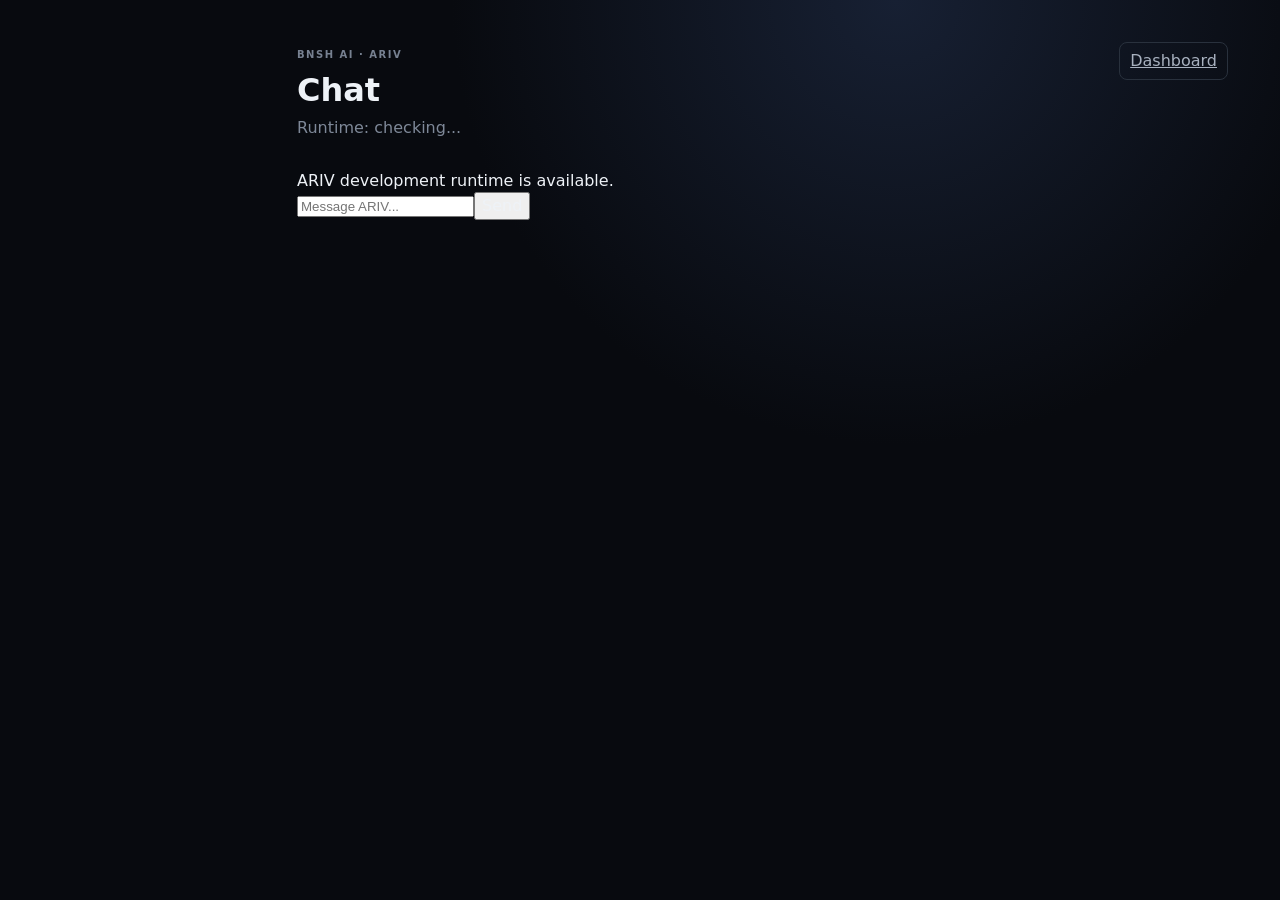
==== control-center/frontend/chat.html @ 42b71ac9 "feat: add ARIV runtime and local chat surface" ====
<!doctype html><html><head><meta charset="utf-8"><meta name="viewport" content="width=device-width,initial-scale=1"><title>ARIV Chat</title><link rel="stylesheet" href="styles.css"></head><body class="chat-page"><main class="chat-shell"><header><div><span class="eyebrow">BNSH AI · ARIV</span><h1>Chat</h1><p id="runtime">Runtime: checking...</p></div><a class="ghost" href="index.html">Dashboard</a></header><section id="messages" class="messages"><div class="message system">ARIV development runtime is available.</div></section><form id="chat"><input id="prompt" autocomplete="off" placeholder="Message ARIV..." required><button>Send</button></form></main><script>
const API="http://127.0.0.1:8790";let messages=[];
async function load(){let r=await fetch(API+"/api/runtime"),d=await r.json();if(!d.ready){await fetch(API+"/api/runtime/load",{method:"POST",headers:{"Content-Type":"application/json"},body:JSON.stringify({model_id:"ariv-3b"})});r=await fetch(API+"/api/runtime");d=await r.json()}document.getElementById("runtime").textContent=d.ready?"Runtime: "+d.model_id+" · "+d.provider:"Runtime: not loaded"}
function render(){document.getElementById("messages").innerHTML=messages.map(m=>"<div class=\"message "+m.role+"\">"+m.content.replace(/</g,"&lt;")+"</div>").join("")}
document.getElementById("chat").onsubmit=async e=>{e.preventDefault();let i=document.getElementById("prompt"),t=i.value.trim();if(!t)return;messages.push({role:"user",content:t});i.value="";render();let r=await fetch(API+"/api/chat",{method:"POST",headers:{"Content-Type":"application/json"},body:JSON.stringify({messages:messages})}),d=await r.json();messages.push(d.message||{role:"assistant",content:d.error||"Request failed"});render()};load();
</script></body></html>
---- control-center/frontend/styles.css ----
:root{font-family:Inter,ui-sans-serif,system-ui,-apple-system,sans-serif;color:#eef2f7;background:#080a0f;line-height:1.4}*{box-sizing:border-box}body{margin:0;display:flex;min-height:100vh;background:radial-gradient(circle at 70% 0%,#172033 0,#080a0f 35%)}button{font:inherit;color:inherit}.sidebar{width:245px;position:fixed;inset:0 auto 0 0;padding:24px 16px;border-right:1px solid #202632;background:#0b0e14e8;backdrop-filter:blur(18px);display:flex;flex-direction:column}.brand{display:flex;gap:11px;align-items:center;margin:4px 10px 32px}.brand small{display:block;color:#788292;font-size:11px}.mark{width:34px;height:34px;border:1px solid #657080;border-radius:10px;display:grid;place-items:center;font-weight:800}nav{display:grid;gap:4px}nav button,.settings{border:0;background:transparent;text-align:left;padding:11px 12px;border-radius:9px;color:#9099a8;cursor:pointer}.active,nav button:hover,.settings:hover{background:#171c25;color:#fff}.settings{margin-top:auto}main{margin-left:245px;width:calc(100% - 245px);padding:42px 52px;max-width:1500px}header{display:flex;justify-content:space-between;align-items:flex-start;margin-bottom:30px}.eyebrow{font-size:10px;letter-spacing:.15em;color:#778191;font-weight:800}h1{font-size:32px;margin:4px 0}header p{margin:0;color:#7e8898}.status{font-size:12px;color:#aeb7c5;border:1px solid #252d39;border-radius:999px;padding:8px 12px}.status span{display:inline-block;width:7px;height:7px;border-radius:50%;background:#6ee7b7;margin-right:7px}.hero{border:1px solid #252d39;border-radius:18px;padding:28px;display:flex;justify-content:space-between;background:linear-gradient(135deg,#121722,#0c0f15);margin-bottom:16px}.hero h2{font-size:30px;margin:8px 0}.hero p{color:#8993a3;max-width:600px}.pill{font-size:10px;letter-spacing:.14em;color:#aab4c2}.hero-model{min-width:180px;display:flex;flex-direction:column;align-items:center;justify-content:center}.orb{width:72px;height:72px;border-radius:22px;display:grid;place-items:center;font-size:30px;font-weight:800;border:1px solid #5d6776;background:#151a23;box-shadow:0 0 50px #2b3445}.hero-model small{color:#6f7887;margin-top:3px}.grid{display:grid;gap:12px}.metrics{grid-template-columns:repeat(4,1fr);margin-bottom:16px}.metrics article,.panel{border:1px solid #232a35;border-radius:14px;background:#0e1118}.metrics article{padding:18px}.metrics span,.metrics small{display:block;color:#737d8d;font-size:11px}.metrics strong{display:block;font-size:24px;margin:7px 0}.content-grid{display:grid;grid-template-columns:1.5fr 1fr;gap:16px}.panel{padding:20px}.panel-head{display:flex;justify-content:space-between;align-items:center;margin-bottom:16px}.panel h3{margin:4px 0;font-size:18px}.ghost{background:transparent;border:1px solid #29313d;border-radius:8px;padding:7px 10px;color:#a8b1bf;cursor:pointer}.model{display:flex;justify-content:space-between;align-items:center;padding:15px 0;border-top:1px solid #202631}.model:first-child{border-top:0}.model h4{margin:0 0 3px}.model p{margin:0;color:#737d8d;font-size:12px}.install{border:1px solid #657080;background:#151a22;border-radius:8px;padding:8px 12px;cursor:pointer}.install:hover{background:#202733}.activity>div{padding:14px 0;border-bottom:1px solid #202631;display:flex;justify-content:space-between}.activity span{color:#7b8594;font-size:12px}@media(max-width:900px){.sidebar{width:72px}.brand div,nav button{font-size:0}.brand{margin:4px auto 32px}.brand small{display:none}main{margin-left:72px;width:calc(100% - 72px);padding:28px}.content-grid,.metrics{grid-template-columns:1fr 1fr}}@media(max-width:600px){.hero{display:block}.metrics,.content-grid{grid-template-columns:1fr}main{padding:20px}.sidebar{display:none}main{margin:0;width:100%}}
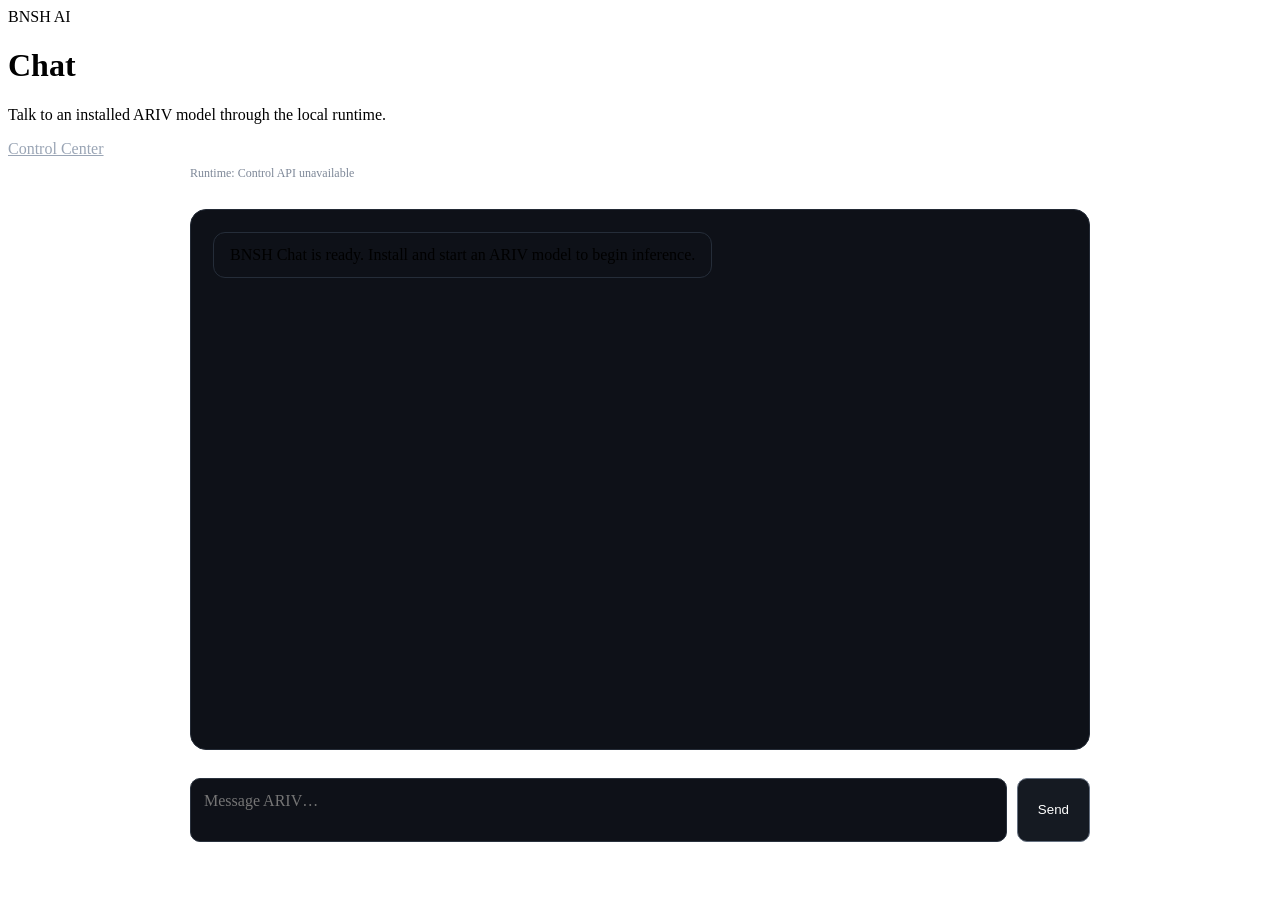
==== commit 441075f9: "feat: add model-agnostic ARIV runtime and chat foundation" ====
--- a/control-center/frontend/chat.html
+++ b/control-center/frontend/chat.html
@@ -1,6 +1,19 @@
-<!doctype html><html><head><meta charset="utf-8"><meta name="viewport" content="width=device-width,initial-scale=1"><title>ARIV Chat</title><link rel="stylesheet" href="styles.css"></head><body class="chat-page"><main class="chat-shell"><header><div><span class="eyebrow">BNSH AI · ARIV</span><h1>Chat</h1><p id="runtime">Runtime: checking...</p></div><a class="ghost" href="index.html">Dashboard</a></header><section id="messages" class="messages"><div class="message system">ARIV development runtime is available.</div></section><form id="chat"><input id="prompt" autocomplete="off" placeholder="Message ARIV..." required><button>Send</button></form></main><script>
-const API="http://127.0.0.1:8790";let messages=[];
-async function load(){let r=await fetch(API+"/api/runtime"),d=await r.json();if(!d.ready){await fetch(API+"/api/runtime/load",{method:"POST",headers:{"Content-Type":"application/json"},body:JSON.stringify({model_id:"ariv-3b"})});r=await fetch(API+"/api/runtime");d=await r.json()}document.getElementById("runtime").textContent=d.ready?"Runtime: "+d.model_id+" · "+d.provider:"Runtime: not loaded"}
-function render(){document.getElementById("messages").innerHTML=messages.map(m=>"<div class=\"message "+m.role+"\">"+m.content.replace(/</g,"&lt;")+"</div>").join("")}
-document.getElementById("chat").onsubmit=async e=>{e.preventDefault();let i=document.getElementById("prompt"),t=i.value.trim();if(!t)return;messages.push({role:"user",content:t});i.value="";render();let r=await fetch(API+"/api/chat",{method:"POST",headers:{"Content-Type":"application/json"},body:JSON.stringify({messages:messages})}),d=await r.json();messages.push(d.message||{role:"assistant",content:d.error||"Request failed"});render()};load();
-</script></body></html>+<!doctype html>
+<html lang="en">
+<head>
+<meta charset="utf-8"><meta name="viewport" content="width=device-width,initial-scale=1">
+<title>BNSH AI — Chat</title><link rel="stylesheet" href="styles.css">
+<style>
+.chat{max-width:900px;margin:0 auto}.messages{min-height:55vh;border:1px solid #232a35;border-radius:16px;padding:22px;background:#0e1118;display:flex;flex-direction:column;gap:16px}.msg{max-width:78%;padding:13px 16px;border-radius:12px}.user{align-self:flex-end;background:#1b222d}.assistant{align-self:flex-start;border:1px solid #252d39}.composer{display:flex;gap:10px;margin-top:12px}.composer textarea{flex:1;resize:none;background:#0e1118;border:1px solid #29313d;color:#fff;border-radius:10px;padding:13px;font:inherit}.composer button{border:1px solid #657080;background:#151a22;border-radius:10px;padding:0 20px;cursor:pointer}.notice{color:#7e8898;font-size:12px;margin:8px 0 18px}
+</style></head>
+<body><main>
+<header><div><span class="eyebrow">BNSH AI</span><h1>Chat</h1><p>Talk to an installed ARIV model through the local runtime.</p></div><a href="/" style="color:#9aa5b5">Control Center</a></header>
+<section class="chat"><div id="notice" class="notice">Runtime status: checking…</div><div id="messages" class="messages"><div class="msg assistant">BNSH Chat is ready. Install and start an ARIV model to begin inference.</div></div>
+<form id="form" class="composer"><textarea id="input" rows="2" placeholder="Message ARIV…"></textarea><button>Send</button></form></section>
+</main><script>
+const API="http://127.0.0.1:8790";
+const messages=document.getElementById("messages"),input=document.getElementById("input"),notice=document.getElementById("notice");
+async function status(){try{const r=await fetch(API+"/api/runtime");const s=await r.json();notice.textContent="Runtime: "+s.state+(s.model_id?" · "+s.model_id:"")+(s.backend?" · "+s.backend:"")}catch(e){notice.textContent="Runtime: Control API unavailable"}}
+document.getElementById("form").addEventListener("submit",async e=>{e.preventDefault();const text=input.value.trim();if(!text)return;const u=document.createElement("div");u.className="msg user";u.textContent=text;messages.appendChild(u);input.value="";const a=document.createElement("div");a.className="msg assistant";a.textContent="Thinking…";messages.appendChild(a);try{const r=await fetch(API+"/api/chat",{method:"POST",headers:{"Content-Type":"application/json"},body:JSON.stringify({message:text})});const d=await r.json();a.textContent=d.ok?d.response:(d.message||"Runtime is not ready.")}catch(_){a.textContent="Unable to reach the BNSH Control API."}messages.scrollTop=messages.scrollHeight});
+status();setInterval(status,3000);
+</script></body></html>
--- a/control-center/frontend/styles.css
+++ b/control-center/frontend/styles.css
@@ -1 +1 @@
-:root{font-family:Inter,ui-sans-serif,system-ui,-apple-system,sans-serif;color:#eef2f7;background:#080a0f;line-height:1.4}*{box-sizing:border-box}body{margin:0;display:flex;min-height:100vh;background:radial-gradient(circle at 70% 0%,#172033 0,#080a0f 35%)}button{font:inherit;color:inherit}.sidebar{width:245px;position:fixed;inset:0 auto 0 0;padding:24px 16px;border-right:1px solid #202632;background:#0b0e14e8;backdrop-filter:blur(18px);display:flex;flex-direction:column}.brand{display:flex;gap:11px;align-items:center;margin:4px 10px 32px}.brand small{display:block;color:#788292;font-size:11px}.mark{width:34px;height:34px;border:1px solid #657080;border-radius:10px;display:grid;place-items:center;font-weight:800}nav{display:grid;gap:4px}nav button,.settings{border:0;background:transparent;text-align:left;padding:11px 12px;border-radius:9px;color:#9099a8;cursor:pointer}.active,nav button:hover,.settings:hover{background:#171c25;color:#fff}.settings{margin-top:auto}main{margin-left:245px;width:calc(100% - 245px);padding:42px 52px;max-width:1500px}header{display:flex;justify-content:space-between;align-items:flex-start;margin-bottom:30px}.eyebrow{font-size:10px;letter-spacing:.15em;color:#778191;font-weight:800}h1{font-size:32px;margin:4px 0}header p{margin:0;color:#7e8898}.status{font-size:12px;color:#aeb7c5;border:1px solid #252d39;border-radius:999px;padding:8px 12px}.status span{display:inline-block;width:7px;height:7px;border-radius:50%;background:#6ee7b7;margin-right:7px}.hero{border:1px solid #252d39;border-radius:18px;padding:28px;display:flex;justify-content:space-between;background:linear-gradient(135deg,#121722,#0c0f15);margin-bottom:16px}.hero h2{font-size:30px;margin:8px 0}.hero p{color:#8993a3;max-width:600px}.pill{font-size:10px;letter-spacing:.14em;color:#aab4c2}.hero-model{min-width:180px;display:flex;flex-direction:column;align-items:center;justify-content:center}.orb{width:72px;height:72px;border-radius:22px;display:grid;place-items:center;font-size:30px;font-weight:800;border:1px solid #5d6776;background:#151a23;box-shadow:0 0 50px #2b3445}.hero-model small{color:#6f7887;margin-top:3px}.grid{display:grid;gap:12px}.metrics{grid-template-columns:repeat(4,1fr);margin-bottom:16px}.metrics article,.panel{border:1px solid #232a35;border-radius:14px;background:#0e1118}.metrics article{padding:18px}.metrics span,.metrics small{display:block;color:#737d8d;font-size:11px}.metrics strong{display:block;font-size:24px;margin:7px 0}.content-grid{display:grid;grid-template-columns:1.5fr 1fr;gap:16px}.panel{padding:20px}.panel-head{display:flex;justify-content:space-between;align-items:center;margin-bottom:16px}.panel h3{margin:4px 0;font-size:18px}.ghost{background:transparent;border:1px solid #29313d;border-radius:8px;padding:7px 10px;color:#a8b1bf;cursor:pointer}.model{display:flex;justify-content:space-between;align-items:center;padding:15px 0;border-top:1px solid #202631}.model:first-child{border-top:0}.model h4{margin:0 0 3px}.model p{margin:0;color:#737d8d;font-size:12px}.install{border:1px solid #657080;background:#151a22;border-radius:8px;padding:8px 12px;cursor:pointer}.install:hover{background:#202733}.activity>div{padding:14px 0;border-bottom:1px solid #202631;display:flex;justify-content:space-between}.activity span{color:#7b8594;font-size:12px}@media(max-width:900px){.sidebar{width:72px}.brand div,nav button{font-size:0}.brand{margin:4px auto 32px}.brand small{display:none}main{margin-left:72px;width:calc(100% - 72px);padding:28px}.content-grid,.metrics{grid-template-columns:1fr 1fr}}@media(max-width:600px){.hero{display:block}.metrics,.content-grid{grid-template-columns:1fr}main{padding:20px}.sidebar{display:none}main{margin:0;width:100%}}
+ .chat-page{display:block}.chat-shell{max-width:960px;margin:auto;padding:42px 24px}.chat-shell header{display:flex;justify-content:space-between}.messages{min-height:60vh;margin:28px 0;padding:20px;border:1px solid #232a35;border-radius:16px;background:#0e1118;display:flex;flex-direction:column;gap:12px}.message{max-width:78%;padding:12px 15px;border-radius:12px;white-space:pre-wrap}.message.user{align-self:flex-end;background:#202733}.message.assistant,.message.system{align-self:flex-start;background:#151a22;color:#b8c1ce}form{display:flex;gap:10px}form input{flex:1;background:#0e1118;border:1px solid #29313d;border-radius:10px;padding:14px;color:#fff}form button,.ghost{border:1px solid #657080;background:#151a22;border-radius:10px;padding:10px 16px;color:#fff}.ghost{text-decoration:none}
